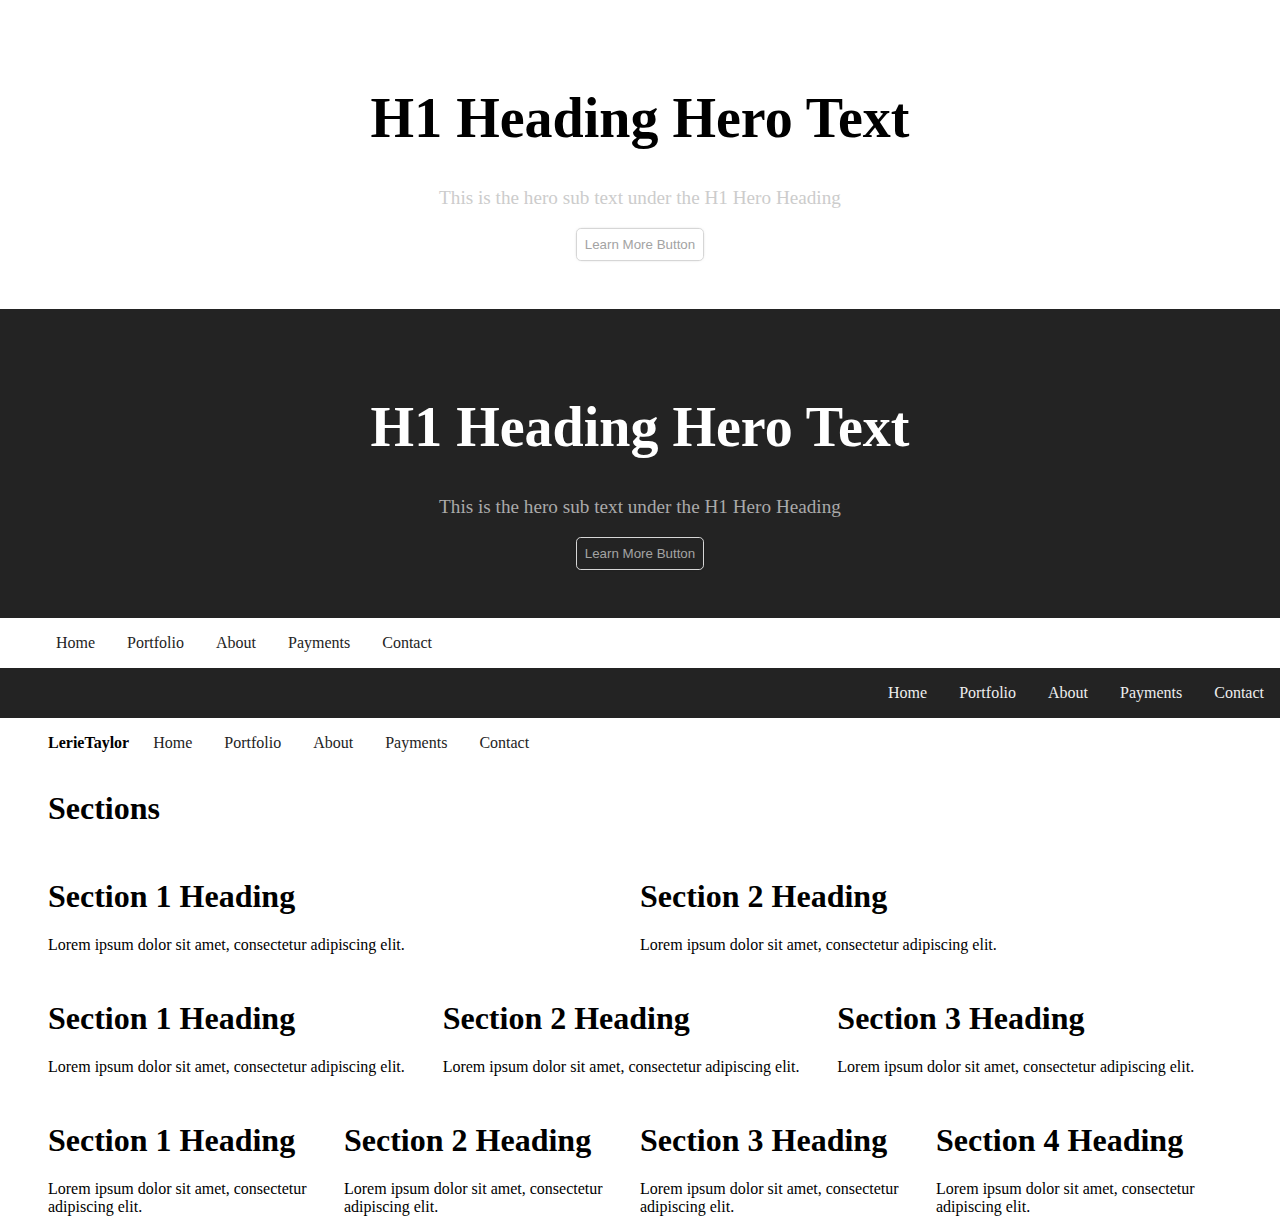
==== ui-demo.html @ f270796a "save it.." ====
<!doctype html>
<html lang="en">

<head>
	<title>UI</title>
	<link rel="Stylesheet" href="css/ui.css">
</head>

<body>
	<container>
		<hero>
			<h1>H1 Heading Hero Text</h1>
			<p>This is the hero sub text under the H1 Hero Heading</p>
			<button class="outline">Learn More Button</button>
		</hero>
	</container>

	<container>
		<hero class="dark">
			<h1>H1 Heading Hero Text</h1>
			<p>This is the hero sub text under the H1 Hero Heading</p>

			<button class="outline">Learn More Button</button>
		</hero>
	</container>

	<container>
		<nav>
			<ul>
				<li><a href="#">Home</a></li>
				<li><a href="#">Portfolio</a></li>
				<li><a href="#">About</a></li>
				<li><a href="#">Payments</a></li>
				<li><a href="#">Contact</a></li>
			</ul>
		</nav>
	</container>

	<container>
		<nav class="right dark">
			<ul>
				<li><a href="#">Home</a></li>
				<li><a href="#">Portfolio</a></li>
				<li><a href="#">About</a></li>
				<li><a href="#">Payments</a></li>
				<li><a href="#">Contact</a></li>
			</ul>
		</nav>
	</container>

	<container>
		<nav>
			<ul>
				<li class="brand">LerieTaylor</li>
				<li><a href="#">Home</a></li>
				<li><a href="#">Portfolio</a></li>
				<li><a href="#">About</a></li>
				<li><a href="#">Payments</a></li>
				<li><a href="#">Contact</a></li>
			</ul>
		</nav>
	</container>

	<container>
		<section>
			<panel><h1>Sections</h1></panel>
		</section>

		<section class="two">
			<panel><h1>Section 1 Heading</h1><p>Lorem ipsum dolor sit amet, consectetur adipiscing elit.</p></panel>
			<panel><h1>Section 2 Heading</h1><p>Lorem ipsum dolor sit amet, consectetur adipiscing elit.</p></panel>
		</section>

		<section class="three">
			<panel><h1>Section 1 Heading</h1><p>Lorem ipsum dolor sit amet, consectetur adipiscing elit.</p></panel>
			<panel><h1>Section 2 Heading</h1><p>Lorem ipsum dolor sit amet, consectetur adipiscing elit.</p></panel>
			<panel><h1>Section 3 Heading</h1><p>Lorem ipsum dolor sit amet, consectetur adipiscing elit.</p></panel>
		</section>

		<section class="four">
			<panel><h1>Section 1 Heading</h1><p>Lorem ipsum dolor sit amet, consectetur adipiscing elit.</p></panel>
			<panel><h1>Section 2 Heading</h1><p>Lorem ipsum dolor sit amet, consectetur adipiscing elit.</p></panel>
			<panel><h1>Section 3 Heading</h1><p>Lorem ipsum dolor sit amet, consectetur adipiscing elit.</p></panel>
			<panel><h1>Section 4 Heading</h1><p>Lorem ipsum dolor sit amet, consectetur adipiscing elit.</p></panel>
		</section>
	</container>

	<script src="js/ui.js"></script>
</body>

</html>
---- css/ui.css ----
/*
Author	 Lerie Taylor
Date	09/2020
What	this sass file processes the UI framework into the ui.css file
*/
/* import all the sass */
/* colors */
/* palettes */
/* blue */
/* grid variables */
/* htmldoc variables */
/* buttons */
/* navbars */
/* sections */
/* footers */
/* grid */
@import url(../fonts/);
container {
  display: grid;
  grid-template-columns: repeat(12, 1fr);
  grid-gap: 0.5rem; }

/* headers */
/* html document */
body {
  margin: 0;
  font-family: "Roboto"; }

/* navbars */
nav {
  grid-column-start: 1;
  grid-column-end: 13; }

container nav ul {
  display: inline-flex;
  margin: 0;
  list-style-type: none; }

container nav ul li {
  margin: 1rem; }

container nav ul li a {
  padding: 1rem; }

container nav.right {
  justify-self: right; }

container nav ul li.brand {
  margin: 0;
  padding: 1rem 0.5rem;
  font-weight: bold; }

container nav li a {
  color: #232323;
  text-decoration: none;
  margin: -1rem; }

container nav li a:hover {
  background-color: #d5d5d5;
  color: #3d3d3d; }

/* dark navbar  */
container nav.dark ul li a {
  color: #eeeeee;
  text-decoration: none;
  border: 1px;
  padding: repeater(1rem);
  margin: -1rem; }

container nav.dark ul li a:hover {
  background-color: #303030;
  color: #fbfbfb; }

/* panels */
container section panel {
  grid-column-start: 1;
  grid-column-end: 13; }

/* sections */
container section {
  display: grid;
  grid-template-columns: repeat(12, 1fr);
  grid-column-start: 1;
  grid-column-end: 13;
  margin: 0rem 3rem 0rem 3rem; }

/* two columns */
container section.two {
  display: grid;
  grid-column-start: 1;
  grid-column-end: 13;
  grid-template-columns: repeat(12, 1fr); }

container section.two panel:first-child {
  grid-column-start: 1;
  grid-column-end: 7; }

container section.two panel:last-child {
  grid-column-start: 7;
  grid-column-end: 13; }

/* three columns */
container section.three {
  display: grid;
  grid-column-start: 1;
  grid-column-end: 13;
  grid-template-columns: repeat(12, 1fr); }

container section.three panel:first-child {
  grid-column-start: 1;
  grid-column-end: 5; }

container section.three panel:nth-child(2) {
  grid-column-start: 5;
  grid-column-end: 9; }

container section.three panel:last-child {
  grid-column-start: 9;
  grid-column-end: 13; }

/* four columns */
container section.four {
  display: grid;
  grid-column-start: 1;
  grid-column-end: 13;
  grid-template-columns: repeat(12, 1fr); }

container section.four panel:first-child {
  grid-column-start: 1;
  grid-column-end: 4; }

container section.four panel:nth-child(2) {
  grid-column-start: 4;
  grid-column-end: 7; }

container section.four panel:nth-child(3) {
  grid-column-start: 7;
  grid-column-end: 10; }

container section.four panel:last-child {
  grid-column-start: 10;
  grid-column-end: 13; }

/* buttons */
button {
  padding: 0.5rem;
  width: max-content;
  border: 1px solid #d6d6d6;
  color: #a3a3a3;
  border-radius: 0.3rem;
  box-shadow: 0px 0px 5px -4px #000, 0px 0px 4px -5px #555; }

button.outline {
  background-color: transparent; }

button:hover {
  background-color: #e1e1e1;
  color: #303030; }

/* light button */
button.light {
  background-color: #ffffff;
  border: 1px solid #222222;
  color: black; }

button.light:hover {
  background: #f7f7f7; }

button.light.outline {
  background-color: transparent; }

/* dark button */
button.dark {
  color: #6f6f6f;
  background-color: #303030;
  border: 1px solid #303030;
  box-shadow: 0px 0px 5px -4px #fff, 0px 0px 4px -5px #555; }

button.dark:hover {
  background-color: #afafaf;
  color: #e1e1e1; }

button.dark.outline {
  background: transparent; }

/* forms */
/* utilities/helpers/etc */
span.bg-black {
  background-color: #000000;
  padding: 1rem; }

.center-text {
  text-align: center; }

/* heros */
container hero {
  text-align: center;
  grid-column-start: 1;
  grid-column-end: 13;
  padding: 3rem; }

container hero h1 {
  font-size: 3.5rem; }

container hero p {
  font-size: 1.2rem;
  color: #cccccc; }

container hero.dark {
  background: #232323; }

container hero.dark h1 {
  color: #ffffff; }

container hero.dark p {
  color: #aaaaaa; }

/* fonts */

/*# sourceMappingURL=ui.css.map */
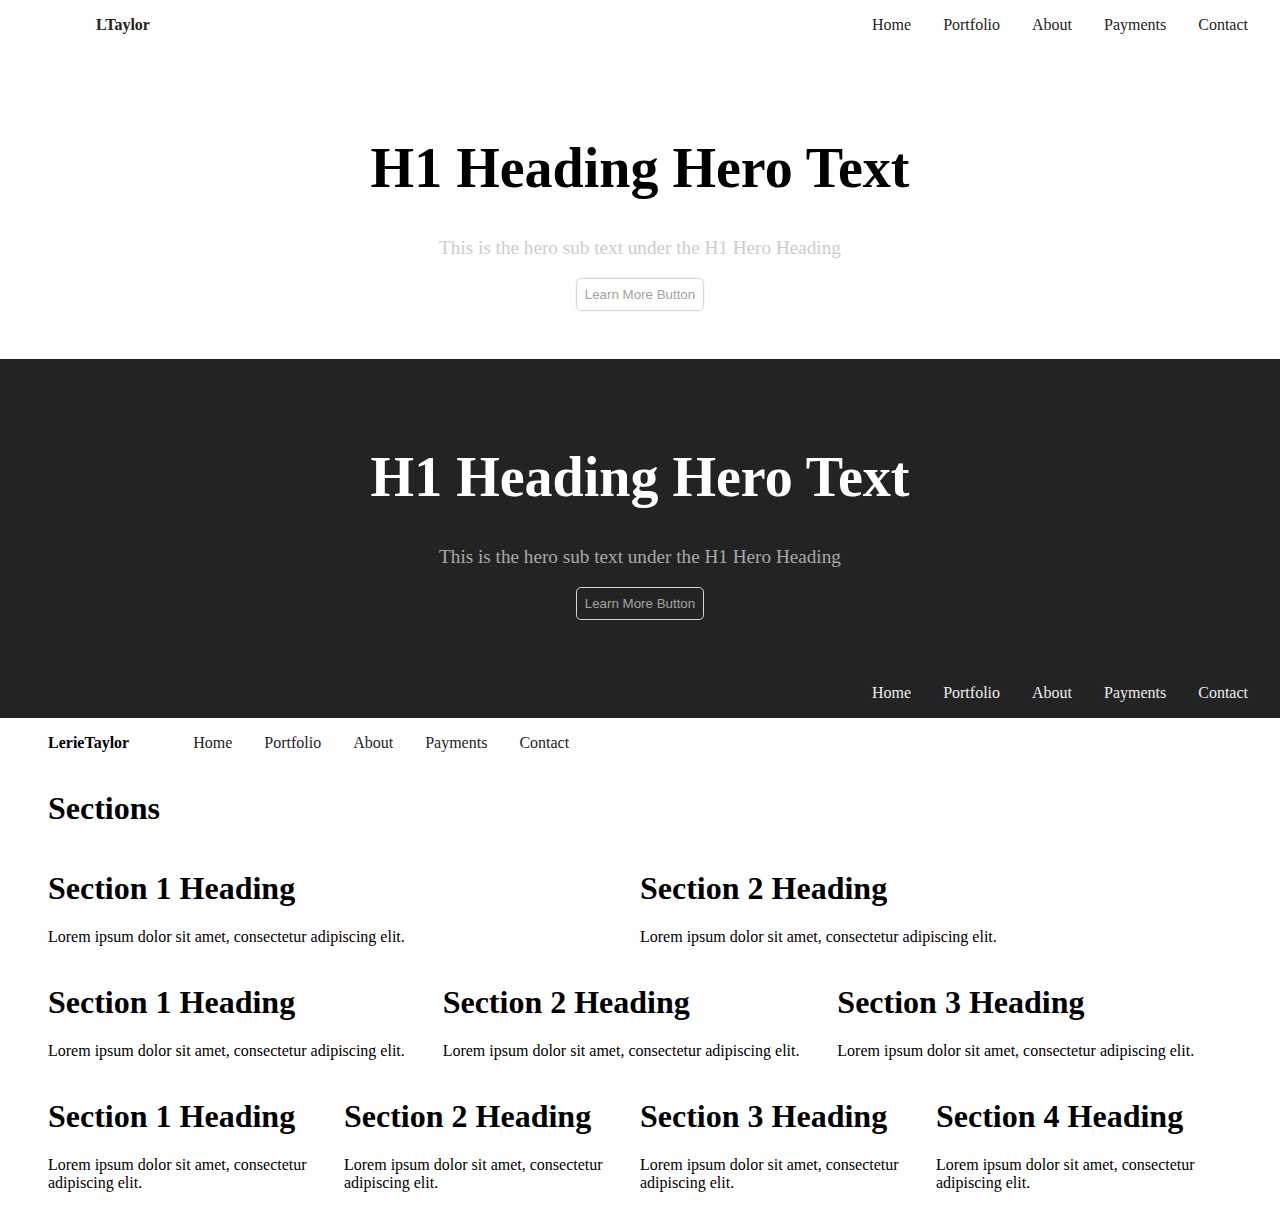
==== commit eb466ea0: "updated some margins, no sidebar.." ====
--- a/ui-demo.html
+++ b/ui-demo.html
@@ -8,25 +8,9 @@
 
 <body>
 	<container>
-		<hero>
-			<h1>H1 Heading Hero Text</h1>
-			<p>This is the hero sub text under the H1 Hero Heading</p>
-			<button class="outline">Learn More Button</button>
-		</hero>
-	</container>
-
-	<container>
-		<hero class="dark">
-			<h1>H1 Heading Hero Text</h1>
-			<p>This is the hero sub text under the H1 Hero Heading</p>
-
-			<button class="outline">Learn More Button</button>
-		</hero>
-	</container>
-
-	<container>
-		<nav>
+		<nav class="right">
 			<ul>
+				<li class="brand"><a href="#">LTaylor</a></li>
 				<li><a href="#">Home</a></li>
 				<li><a href="#">Portfolio</a></li>
 				<li><a href="#">About</a></li>
@@ -34,9 +18,20 @@
 				<li><a href="#">Contact</a></li>
 			</ul>
 		</nav>
-	</container>
 
-	<container>
+		<hero>
+			<h1>H1 Heading Hero Text</h1>
+			<p>This is the hero sub text under the H1 Hero Heading</p>
+			<button class="outline">Learn More Button</button>
+		</hero>
+
+		<hero class="dark">
+			<h1>H1 Heading Hero Text</h1>
+			<p>This is the hero sub text under the H1 Hero Heading</p>
+
+			<button class="outline">Learn More Button</button>
+		</hero>
+
 		<nav class="right dark">
 			<ul>
 				<li><a href="#">Home</a></li>
@@ -46,9 +41,7 @@
 				<li><a href="#">Contact</a></li>
 			</ul>
 		</nav>
-	</container>
 
-	<container>
 		<nav>
 			<ul>
 				<li class="brand">LerieTaylor</li>
@@ -59,9 +52,7 @@
 				<li><a href="#">Contact</a></li>
 			</ul>
 		</nav>
-	</container>
 
-	<container>
 		<section>
 			<panel><h1>Sections</h1></panel>
 		</section>
--- a/css/ui.css
+++ b/css/ui.css
@@ -18,7 +18,7 @@
 container {
   display: grid;
   grid-template-columns: repeat(12, 1fr);
-  grid-gap: 0.5rem; }
+  grid-gap: 0rem; }
 
 /* headers */
 /* html document */
@@ -29,12 +29,15 @@
 /* navbars */
 nav {
   grid-column-start: 1;
-  grid-column-end: 13; }
+  grid-column-end: 13;
+  grid-row: 0rem;
+  padding: 0 1rem 0 0; }
 
 container nav ul {
   display: inline-flex;
   margin: 0;
-  list-style-type: none; }
+  list-style-type: none;
+  padding: 0; }
 
 container nav ul li {
   margin: 1rem; }
@@ -43,11 +46,15 @@
   padding: 1rem; }
 
 container nav.right {
-  justify-self: right; }
+  text-align: end; }
+
+container nav.right ul li.brand {
+  position: absolute;
+  left: 3rem; }
 
 container nav ul li.brand {
   margin: 0;
-  padding: 1rem 0.5rem;
+  padding: 1rem 3rem;
   font-weight: bold; }
 
 container nav li a {
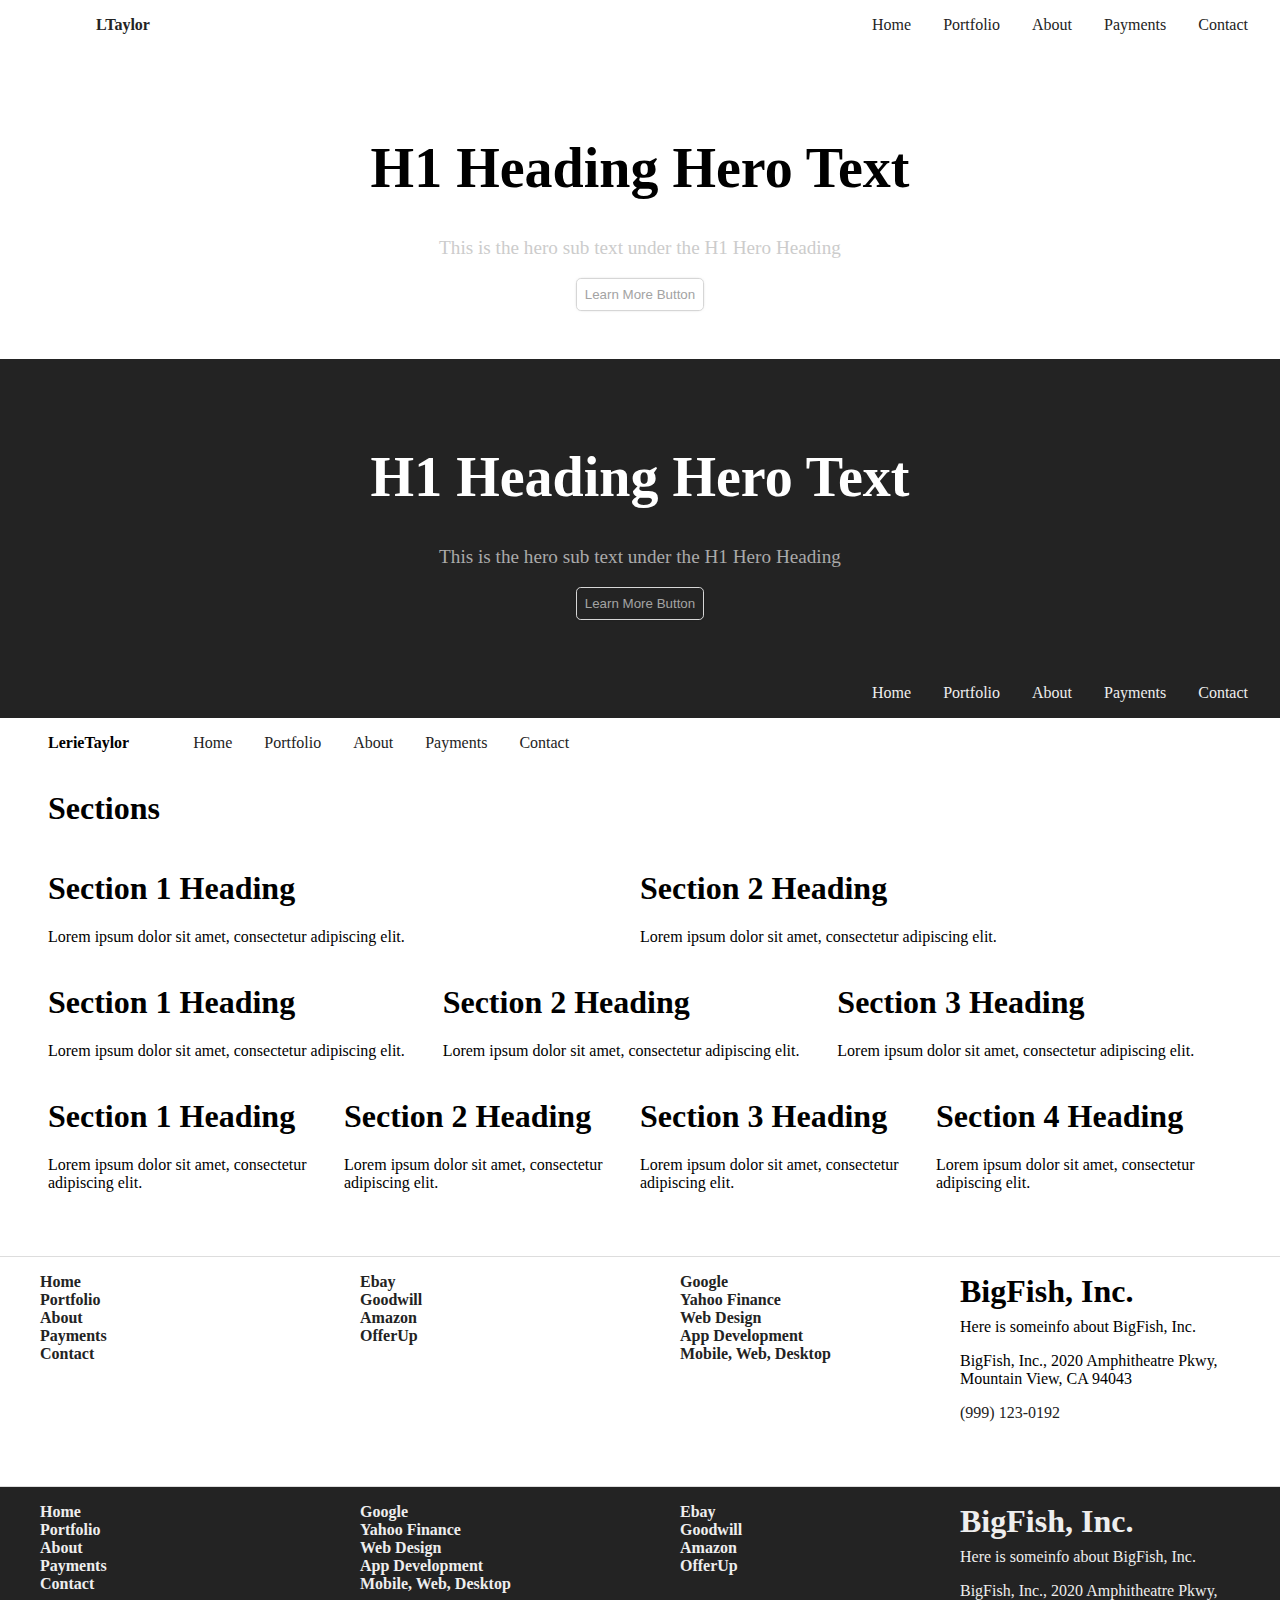
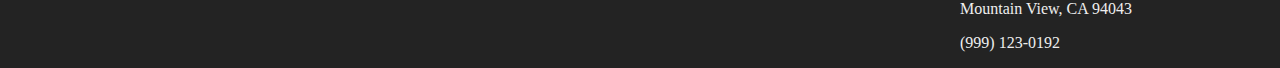
==== commit f62e5d08: "footers" ====
--- a/ui-demo.html
+++ b/ui-demo.html
@@ -74,6 +74,83 @@
 			<panel><h1>Section 3 Heading</h1><p>Lorem ipsum dolor sit amet, consectetur adipiscing elit.</p></panel>
 			<panel><h1>Section 4 Heading</h1><p>Lorem ipsum dolor sit amet, consectetur adipiscing elit.</p></panel>
 		</section>
+
+		<footer>
+			<panel>
+				<ul>
+					<li><a href="#">Home</a></li>
+					<li><a href="#">Portfolio</a></li>
+					<li><a href="#">About</a></li>
+					<li><a href="#">Payments</a></li>
+					<li><a href="#">Contact</a></li>
+				</ul>
+			</panel>
+
+			<panel>
+				<ul>
+					<li><a href="#">Ebay</a></li>
+					<li><a href="#">Goodwill</a></li>
+					<li><a href="#">Amazon</a></li>
+					<li><a href="#">OfferUp</a></li>
+				</ul>
+			</panel>
+
+			<panel>
+				<ul>
+					<li><a href="#">Google</a></li>
+					<li><a href="#">Yahoo Finance</a></li>
+					<li><a href="#">Web Design</a></li>
+					<li><a href="#">App Development</a></li>
+					<li><a href="#">Mobile, Web, Desktop</a></li>
+				</ul>
+			</panel>
+
+			<panel>
+				<h1>BigFish, Inc.</h1>
+				<p>Here is someinfo about BigFish, Inc.</p>
+				<p>BigFish, Inc., 2020 Amphitheatre Pkwy, Mountain View, CA 94043</p>
+				<p><a href="tel:9991230192">(999) 123-0192</a></p>
+			</panel>
+		</footer>
+
+		<footer class="dark">
+			<panel>
+				<ul>
+					<li><a href="#">Home</a></li>
+					<li><a href="#">Portfolio</a></li>
+					<li><a href="#">About</a></li>
+					<li><a href="#">Payments</a></li>
+					<li><a href="#">Contact</a></li>
+				</ul>
+			</panel>
+
+			<panel>
+				<ul>
+					<li><a href="#">Google</a></li>
+					<li><a href="#">Yahoo Finance</a></li>
+					<li><a href="#">Web Design</a></li>
+					<li><a href="#">App Development</a></li>
+					<li><a href="#">Mobile, Web, Desktop</a></li>
+				</ul>
+			</panel>
+
+			<panel>
+				<ul>
+					<li><a href="#">Ebay</a></li>
+					<li><a href="#">Goodwill</a></li>
+					<li><a href="#">Amazon</a></li>
+					<li><a href="#">OfferUp</a></li>
+				</ul>
+			</panel>
+
+			<panel>
+				<h1>BigFish, Inc.</h1>
+				<p>Here is someinfo about BigFish, Inc.</p>
+				<p>BigFish, Inc., 2020 Amphitheatre Pkwy, Mountain View, CA 94043</p>
+				<p><a href="tel:9991230192">(999) 123-0192</a></p>
+			</panel>
+		</footer>
+
 	</container>
 
 	<script src="js/ui.js"></script>
--- a/css/ui.css
+++ b/css/ui.css
@@ -13,8 +13,41 @@
 /* navbars */
 /* sections */
 /* footers */
+@import url(../fonts/);
+footer {
+  display: grid;
+  grid-column-start: 1;
+  grid-column-end: 13;
+  grid-template-columns: repeat(4, 1fr);
+  margin: 3rem 0 0;
+  border-top: 1px solid #dddddd; }
+
+footer a {
+  color: #232323;
+  text-decoration: none; }
+
+footer a:hover {
+  color: #a3a3a3; }
+
+footer ul {
+  list-style-type: none;
+  font-weight: bold; }
+
+footer panel h1 {
+  margin: 1rem 0 -0.5rem; }
+
+/* dark footer */
+footer.dark {
+  background: #232323;
+  color: #eeeeee; }
+
+footer.dark a {
+  color: #eeeeee; }
+
+footer.dark a:hover {
+  color: #a2a2a2; }
+
 /* grid */
-@import url(../fonts/);
 container {
   display: grid;
   grid-template-columns: repeat(12, 1fr);
